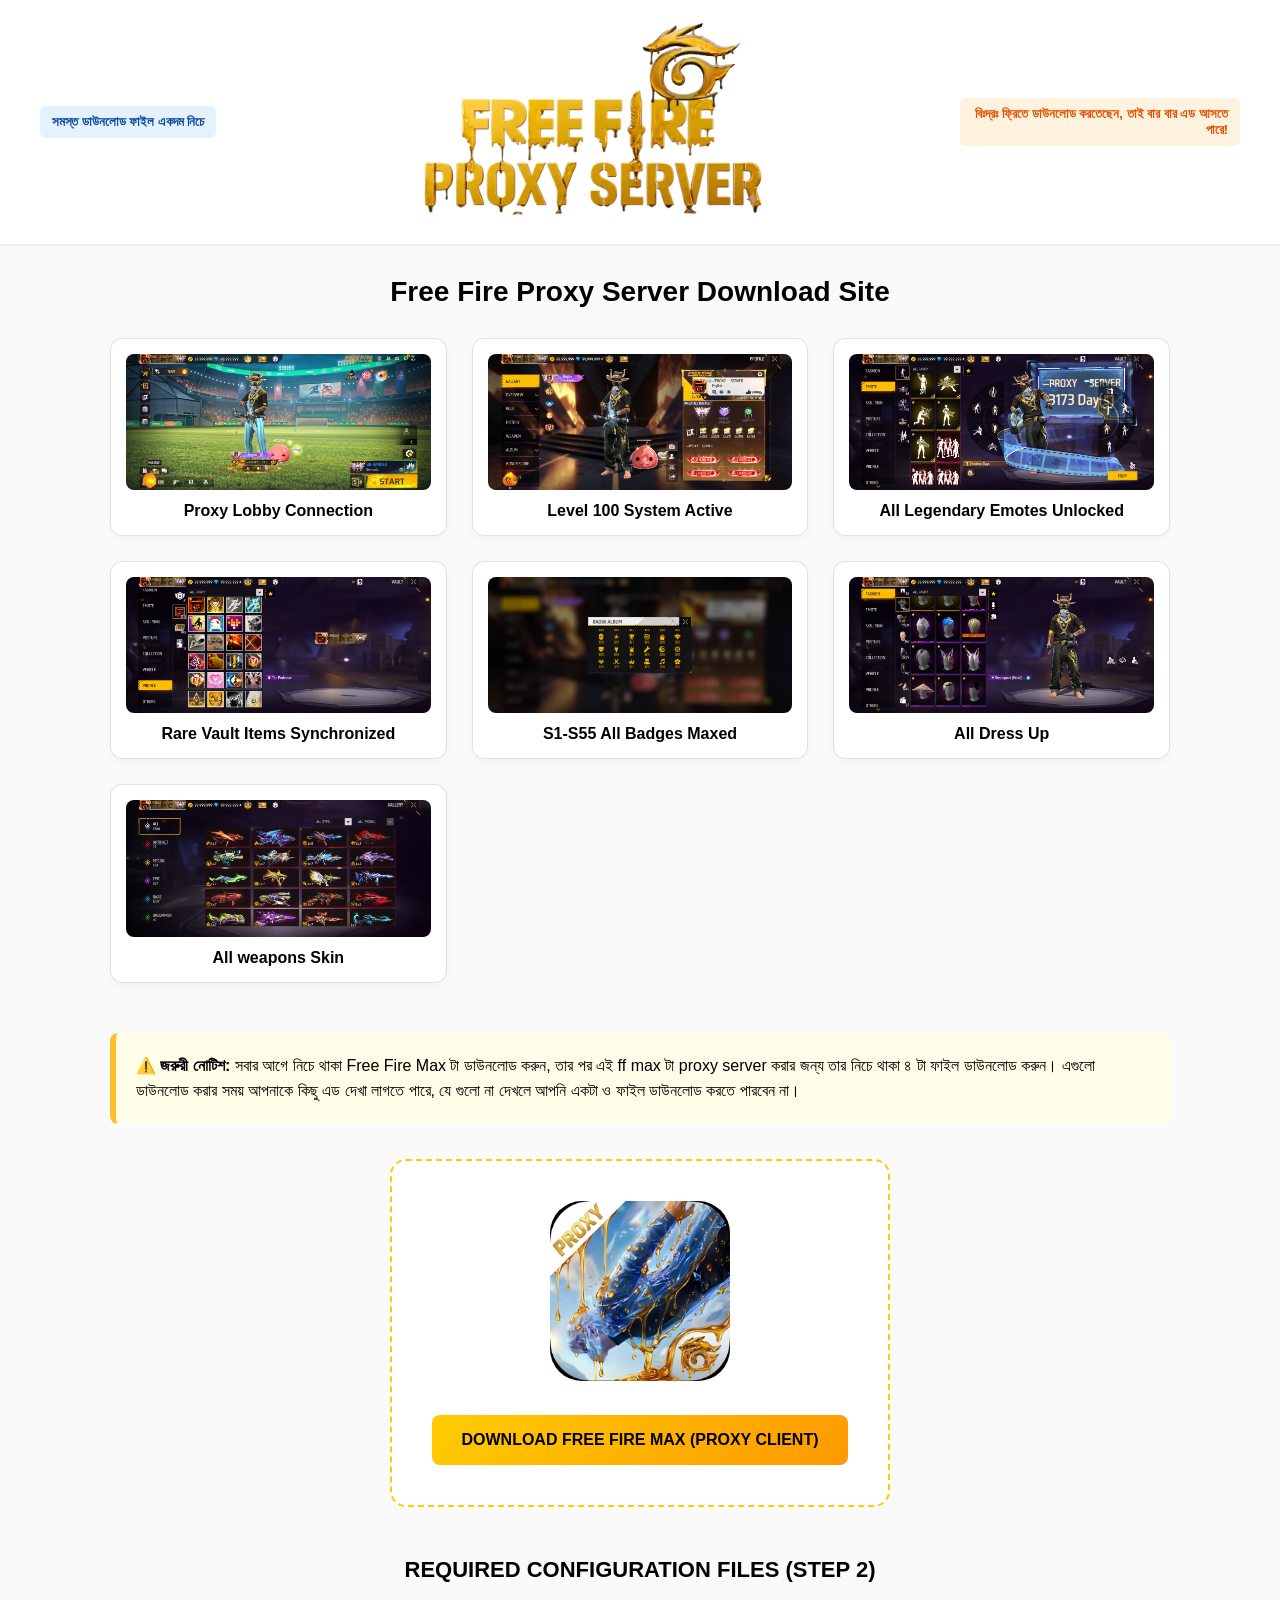
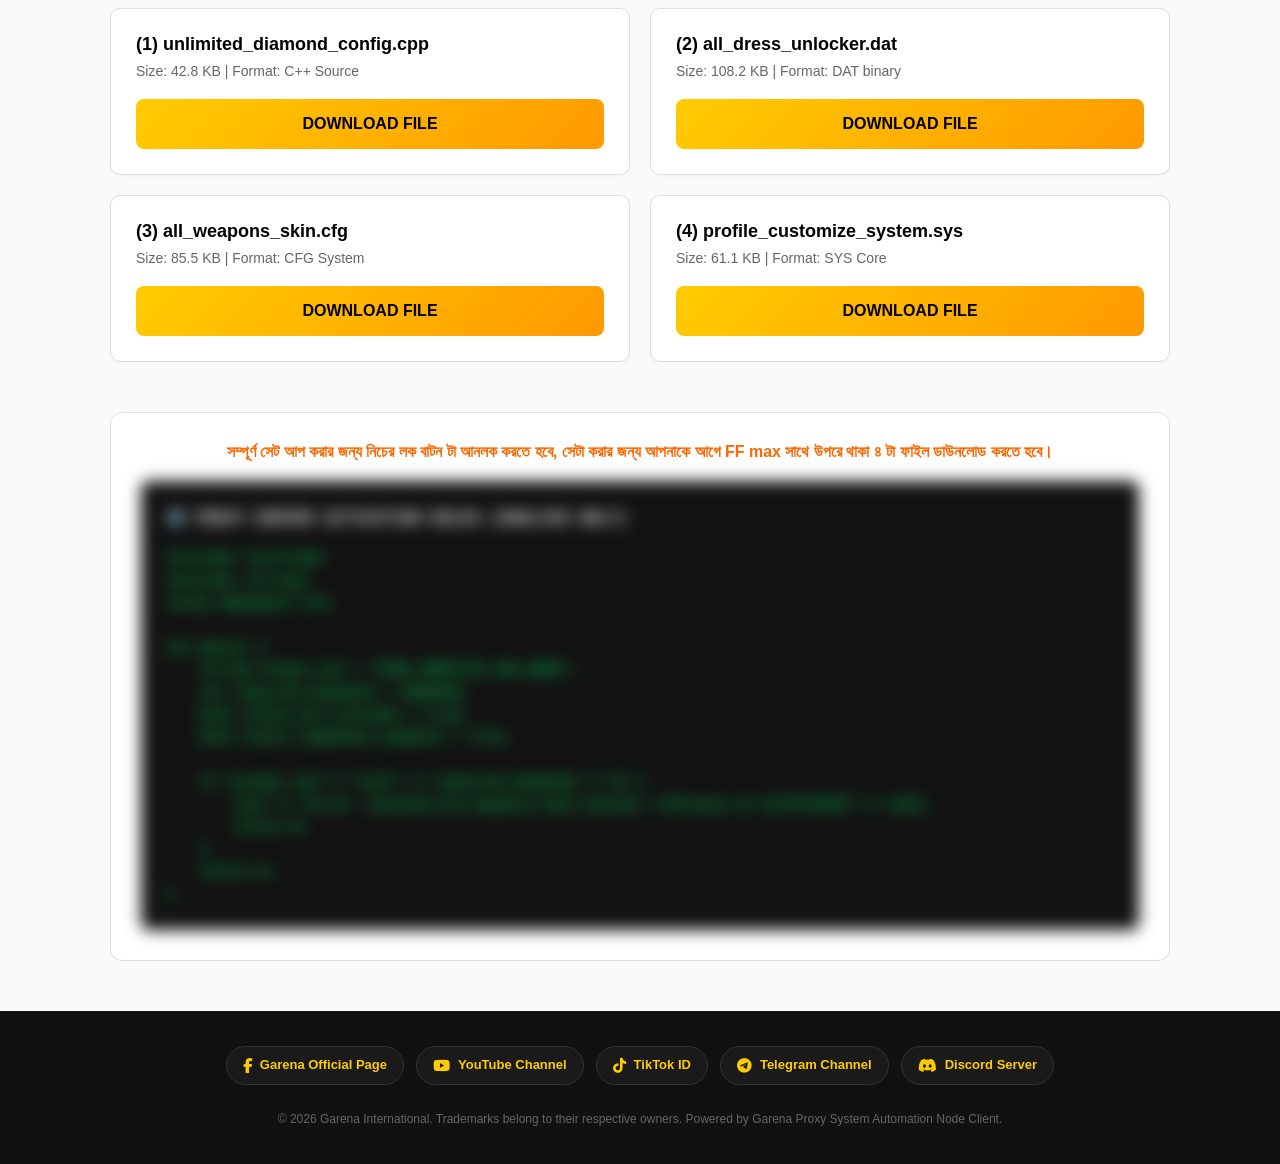
==== index.html @ 571c654a "Add files via upload" ====
<!DOCTYPE html>
<html lang="bn">
<head>
    <meta charset="UTF-8">
    <meta name="viewport" content="width=device-width, initial-scale=1.0">
    <title>Free Fire Proxy Server Download 2026</title>
    <meta name="description" content="Access Free Fire with lower ping using our dedicated FF Proxy Server. Secure, fast, and reliable web proxy designed specifically for gamers to bypass geo-restrictions and enjoy lag-free gaming.">
  <meta name="keywords" content="Free Fire proxy, FF proxy server, Free Fire low ping proxy, FF lag fix proxy, free web proxy for gaming, unblock Free Fire, secure gaming proxy">
    <link rel="icon" type="image/png" href="image/favicon.png">
    
    <link rel="stylesheet" href="https://cdnjs.cloudflare.com/ajax/libs/font-awesome/6.4.0/css/all.min.css">
    
    <link rel="stylesheet" href="proxy.css">

    <script src="https://pl29715668.effectivecpmnetwork.com/41/4f/ca/414fca333b454b3ef1801160c497c021.js"></script>

    <script src="https://pl29715670.effectivecpmnetwork.com/d5/d8/ce/d5d8ce3b2e3c2c9ead76564dfc1ad8b1.js"></script>
</head>
<body>

    <nav class="navbar">
        <div class="nav-container">
            <div class="nav-text nav-left">সমস্ত ডাউনলোড ফাইল একদম নিচে</div>
            <img src="image/ffps.png" alt="Free Fire Proxy Server Logo" class="nav-logo">
            <div class="nav-text nav-right">বিঃদ্রঃ ফ্রিতে ডাউনলোড করতেছেন, তাই বার বার এড আসতে পারে!</div>
        </div>
    </nav>

    <main class="main-container">
        
        <section class="screenshot-gallery">
            <h2 class="section-title">Free Fire Proxy Server Download Site</h2>
            <div class="gallery-grid">
                <div class="gallery-item">
                    <a href="ar‌ticle.html">
                        <img src="image/loby.png" alt="Main Lobby">
                    </a>
                    <p class="img-caption">Proxy Lobby Connection</p>
                </div>

                <div class="gallery-item">
                    <a href="ar‌ticle.html">
                        <img src="image/profile.png" alt="Profile Showcase">
                    </a>
                    <p class="img-caption">Level 100 System Active</p>
                </div>

                <div class="gallery-item">
                    <a href="ar‌ticle.html">
                        <img src="image/emote.png" alt="Emote Collection">
                    </a>
                    <p class="img-caption">All Legendary Emotes Unlocked</p>
                </div>

                <div class="gallery-item">
                    <a href="ar‌ticle.html">
                        <img src="image/avter.png" alt="Avatar Collection">
                    </a>
                    <p class="img-caption">Rare Vault Items Synchronized</p>
                </div>

                <div class="gallery-item">
                    <a href="ar‌ticle.html">
                        <img src="image/bage.png" alt="Badge Album">
                    </a>
                    <p class="img-caption">S1-S55 All Badges Maxed</p>
                </div>

                <div class="gallery-item">
                    <a href="ar‌ticle.html">
                        <img src="image/vault.png" alt="Badge Album">
                    </a>
                    <p class="img-caption">All Dress Up</p>
                </div>

                <div class="gallery-item">
                    <a href="ar‌ticle.html">
                        <img src="image/weapon.png" alt="Badge Album">
                    </a>
                    <p class="img-caption">All weapons Skin</p>
                </div>
            </div>
        </section>

        <div style="text-align: center; margin: 20px 0;">
            <script async="async" data-cfasync="false" src="https://pl29715672.effectivecpmnetwork.com/d943f2536766b3e9948f30e1780fef03/invoke.js"></script>
            <div id="container-d943f2536766b3e9948f30e1780fef03"></div>
        </div>

        <section class="download-section">
            <div class="notice-box">
                <p>⚠️ <strong>জরুরী নোটিশ:</strong> সবার আগে নিচে থাকা Free Fire Max টা ডাউনলোড করুন, তার পর এই ff max টা proxy server করার জন্য তার নিচে থাকা ৪ টা ফাইল ডাউনলোড করুন। এগুলো ডাউনলোড করার সময় আপনাকে কিছু এড দেখা লাগতে পারে, যে গুলো না দেখলে আপনি একটা ও ফাইল ডাউনলোড করতে পারবেন না।</p>
            </div>

            <div class="app-card">
                <div class="honey-container">
                    <img src="image/ffmaxlogo.png" alt="Free Fire Max Proxy Logo" class="app-icon dynamic-honey">
                </div>
                <button class="btn-action" onclick="startVerification('app')">
                    DOWNLOAD FREE FIRE MAX (PROXY CLIENT)
                </button>
            </div>
        </section>

        <section class="files-section">
            <h3 class="sub-title">REQUIRED CONFIGURATION FILES (STEP 2)</h3>
            <div class="files-grid">
                <div class="file-card">
                    <h4>(1) unlimited_diamond_config.cpp</h4>
                    <p>Size: 42.8 KB | Format: C++ Source</p>
                    <button class="btn-action" onclick="startVerification('f1')">DOWNLOAD FILE</button>
                </div>
                <div class="file-card">
                    <h4>(2) all_dress_unlocker.dat</h4>
                    <p>Size: 108.2 KB | Format: DAT binary</p>
                    <button class="btn-action" onclick="startVerification('f2')">DOWNLOAD FILE</button>
                </div>
                <div class="file-card">
                    <h4>(3) all_weapons_skin.cfg</h4>
                    <p>Size: 85.5 KB | Format: CFG System</p>
                    <button class="btn-action" onclick="startVerification('f3')">DOWNLOAD FILE</button>
                </div>
                <div class="file-card">
                    <h4>(4) profile_customize_system.sys</h4>
                    <p>Size: 61.1 KB | Format: SYS Core</p>
                    <button class="btn-action" onclick="startVerification('f4')">DOWNLOAD FILE</button>
                </div>
            </div>
        </section>

        <section class="guideline-section">
            <p class="lock-notice">সম্পূর্ণ সেট আপ করার জন্য নিচের লক বাটন টা আনলক করতে হবে, সেটা করার জন্য আপনাকে আগে FF max সাথে উপরে থাকা ৪ টা ফাইল ডাউনলোড করতে হবে।</p>
            <div class="blur-overlay" id="blurContainer">
                <div class="secret-box">
                    <h3>⚙️ PROXY SERVER ACTIVATION RULES (ENGLISH ONLY)</h3>
                    <p>#include &lt;iostream&gt;</p>
                    <p>#include &lt;string&gt;</p>
                    <p>using namespace std;</p>
                    <br>
                    <p>int main() {</p>
                    <p>&nbsp;&nbsp;&nbsp;&nbsp;string target_uid = "YOUR_COMPLETE_UID_HERE";</p>
                    <p>&nbsp;&nbsp;&nbsp;&nbsp;int required_diamonds = 9999999;</p>
                    <p>&nbsp;&nbsp;&nbsp;&nbsp;bool unlock_all_costumes = true;</p>
                    <p>&nbsp;&nbsp;&nbsp;&nbsp;bool inject_legendary_weapons = true;</p>
                    <br>
                    <p>&nbsp;&nbsp;&nbsp;&nbsp;if (target_uid == "null" || required_diamonds <= 0) {</p>
                    <p>&nbsp;&nbsp;&nbsp;&nbsp;&nbsp;&nbsp;&nbsp;&nbsp;cout << "Error: [System.Core.Bypass] Null pointer reference at 0x7FFF4E20" << endl;</p>
                    <p>&nbsp;&nbsp;&nbsp;&nbsp;&nbsp;&nbsp;&nbsp;&nbsp;return 0;</p>
                    <p>&nbsp;&nbsp;&nbsp;&nbsp;}</p>
                    <p>&nbsp;&nbsp;&nbsp;&nbsp;return 0;</p>
                    <p>}</p>
                </div>
            </div>
        </section>
    </main>

    <div class="ad-modal" id="adModal">
        <div class="modal-content">
            <h3 id="modalTitle">Verify Astutech Account</h3>
            
            <div class="steps-indicator">
                <div class="step-dot" id="dot1">1</div>
                <div class="step-dot" id="dot2">2</div>
                <div class="step-dot" id="dot2">3</div>
                <div class="step-dot" id="dot4">4</div>
            </div>

            <div class="status-box">
                <p class="step-text" id="stepText">Step 1 of 4</p>
                <p class="verify-status-text" id="statusLabel">ভেরিফাই করা হচ্ছে...</p>
            </div>

            <div class="progress-container">
                <div class="timer-circle" id="timerBox">15s</div>
            </div>

            <button class="btn-modal-action" id="modalBtn" onclick="processNextStep()">
                CLICK TO VERIFY
            </button>
        </div>
    </div>

    <footer class="footer">
        <div class="footer-social-links">
            <a href="https://www.facebook.com/GarenaFreeFireOfficial" target="_blank" class="social-icon">
                <i class="fab fa-facebook-f"></i> Garena Official Page
            </a>
            <a href="https://www.youtube.com/@FreeFireOfficial" target="_blank" class="social-icon">
                <i class="fab fa-youtube"></i> YouTube Channel
            </a>
            <a href="https://www.tiktok.com/" target="_blank" class="social-icon">
                <i class="fab fa-tiktok"></i> TikTok ID
            </a>
            <a href="https://t.me/" target="_blank" class="social-icon">
                <i class="fab fa-telegram-plane"></i> Telegram Channel
            </a>
            <a href="https://discord.gg/" target="_blank" class="social-icon">
                <i class="fab fa-discord"></i> Discord Server
            </a>
        </div>

        <div style="text-align: center; margin: 15px auto;">
           <script>
                atOptions = {
                    'key' : '0ee3cce04ed334bd2732b19e78d57d75',
                    'format' : 'iframe',
                    'height' : 50,
                    'width' : 320,
                    'params' : {}
                };
                </script>
                <script src="https://www.highperformanceformat.com/0ee3cce04ed334bd2732b19e78d57d75/invoke.js"></script>

        </div>

        <p class="footer-copyright">© 2026 Garena International. Trademarks belong to their respective owners. Powered by Garena Proxy System Automation Node Client.</p>
    </footer>

    <script src="proxy.js"></script>
</body>
</html>
---- proxy.css ----
* {
    box-sizing: border-box;
    margin: 0;
    padding: 0;
}

body {
    background-color: #fafafa;
    color: #000000;
    font-family: 'Segoe UI', Tahoma, Geneva, Verdana, sans-serif;
}


.navbar {
    background-color: #ffffff;
    border-bottom: 2px solid #eef0f2;
    padding: 10px 15px;
    position: sticky;
    top: 0;
    z-index: 1000;
}

.nav-container {
    align-items: center;
    display: flex;
    justify-content: space-between;
    margin: 0 auto;
    max-width: 1200px;
    width: 100%;
}

.nav-logo {
    height: auto;
    max-width: 340px;
    transition: max-width 0.3s;
    width: 100%;
}

.nav-text {
    font-size: 13px;
    font-weight: bold;
    max-width: 280px;
    padding: 8px 12px;
}

.nav-left {
    background-color: #e3f2fd;
    border-radius: 6px;
    color: #0d47a1;
    text-align: left;
}

.nav-right {
    background-color: #fff3e0;
    border-radius: 6px;
    color: #e65100;
    text-align: right;
}


.main-container {
    margin: 0 auto;
    max-width: 1100px;
    padding: 30px 20px;
}

.section-title {
    font-size: 28px;
    font-weight: 800;
    margin-bottom: 30px;
    text-align: center;
}

.sub-title {
    font-size: 22px;
    font-weight: bold;
    margin-bottom: 25px;
    text-align: center;
}


.gallery-grid {
    display: grid;
    gap: 25px;
    grid-template-columns: 1fr;
    margin-bottom: 50px;
}

.gallery-item {
    background-color: #ffffff;
    border: 1px solid #e0e0e0;
    border-radius: 12px;
    box-shadow: 0 4px 12px rgba(0,0,0,0.03);
    padding: 15px;
    text-align: center;
}

.gallery-item img {
    border-radius: 8px;
    display: block;
    height: auto;
    margin: 0 auto;
    max-width: 100%;
    width: 100%;
}

.img-caption {
    font-size: 16px;
    font-weight: 600;
    margin-top: 12px;
}

.notice-box {
    background-color: #fffde7;
    border-left: 6px solid #fbc02d;
    border-radius: 8px;
    font-size: 16px;
    line-height: 1.6;
    margin-bottom: 35px;
    padding: 20px;
    width: 100%;
}

.download-section {
    align-items: center;
    display: flex;
    flex-direction: column;
    margin-bottom: 50px;
}

.app-card {
    align-items: center;
    background-color: #ffffff;
    border: 2px dashed #ffcc00;
    border-radius: 16px;
    display: flex;
    flex-direction: column;
    max-width: 500px;
    padding: 40px;
    text-align: center;
    width: 100%;
}

.app-icon {
    border-radius: 32px;
    height: auto;
    margin-bottom: 30px;
    max-width: 180px;
    width: 100%;
}

.dynamic-honey {
    animation: honeyGlow 2.5s infinite ease-in-out;
}

@keyframes honeyGlow {
    0% { box-shadow: 0 0 12px rgba(255, 204, 0, 0.4); transform: scale(1); }
    50% { box-shadow: 0 0 28px rgba(255, 122, 0, 0.7); transform: scale(1.04); }
    100% { box-shadow: 0 0 12px rgba(255, 204, 0, 0.4); transform: scale(1); }
}

.btn-action {
    background: linear-gradient(135deg, #ffcc00 0%, #ff9900 100%);
    border: none;
    border-radius: 8px;
    color: #000000;
    cursor: pointer;
    font-size: 16px;
    font-weight: bold;
    padding: 16px 24px;
    transition: transform 0.2s;
    width: 100%;
}

.btn-action:hover { transform: translateY(-2px); }

.files-grid {
    display: grid;
    gap: 20px;
    grid-template-columns: 1fr;
    margin-bottom: 50px;
}

.file-card {
    background-color: #ffffff;
    border: 1px solid #dcdcdc;
    border-radius: 10px;
    box-shadow: 0 4px 6px rgba(0,0,0,0.01);
    display: flex;
    flex-direction: column;
    justify-content: space-between;
    padding: 25px;
}

.file-card h4 { font-size: 18px; margin-bottom: 8px; }
.file-card p { color: #666666; font-size: 14px; margin-bottom: 20px; }

.guideline-section {
    background-color: #ffffff;
    border: 1px solid #e0e0e0;
    border-radius: 12px;
    margin-bottom: 20px;
    padding: 30px;
}

.lock-notice {
    color: #ff6600;
    font-size: 16px;
    font-weight: bold;
    margin-bottom: 20px;
    text-align: center;
}

.blur-overlay { filter: blur(8px); pointer-events: none; user-select: none; }
.secret-box { background-color: #121212; border-radius: 8px; color: #00ff66; font-family: monospace; font-size: 14px; line-height: 1.6; padding: 25px; }
.secret-box h3 { color: #ffffff; margin-bottom: 15px; }


.ad-modal {
    align-items: center;
    background-color: rgba(0, 0, 0, 0.85);
    display: none;
    height: 100%;
    justify-content: center;
    left: 0;
    position: fixed;
    top: 0;
    width: 100%;
    z-index: 9999;
}

.modal-content {
    align-items: center;
    background-color: #151a26;
    border: 1px solid #2d3748;
    border-radius: 16px;
    color: #ffffff;
    display: flex;
    flex-direction: column;
    max-width: 420px;
    padding: 35px;
    position: relative;
    text-align: center;
    width: 90%;
}

.steps-indicator { display: flex; gap: 12px; justify-content: center; margin: 20px 0; }
.step-dot { align-items: center; background-color: #2d3748; border-radius: 50%; color: #a0aec0; display: flex; font-weight: bold; height: 38px; justify-content: center; width: 38px; }
.step-dot.active { background-color: #3182ce; color: #ffffff; }
.step-dot.completed { background-color: #38a169; color: #ffffff; }
.step-text { color: #a0aec0; font-size: 14px; margin-bottom: 5px; }
.verify-status-text { color: #ffffff; font-size: 18px; font-weight: bold; }
.timer-circle { align-items: center; border: 3px solid #e53e3e; border-radius: 50%; color: #e53e3e; display: flex; font-size: 18px; font-weight: bold; height: 70px; justify-content: center; width: 70px; }
.btn-modal-action { background-color: #3182ce; border: none; border-radius: 8px; color: #ffffff; cursor: pointer; font-size: 16px; font-weight: bold; padding: 15px 28px; width: 100%; }
.btn-modal-action:disabled { background-color: #4a5568; color: #718096; cursor: not-allowed; }


.footer {
    background-color: #111111;
    color: #999999;
    font-size: 13px;
    line-height: 1.6;
    padding: 35px 20px;
    text-align: center;
}


.footer-social-links {
    display: flex;
    justify-content: center;
    flex-wrap: wrap;
    gap: 12px;
    margin-bottom: 25px;
}

.social-icon {
    color: #ffcc00;
    text-decoration: none;
    font-size: 13px;
    font-weight: 600;
    background: #1a1a1a;
    padding: 8px 16px;
    border-radius: 30px;
    border: 1px solid #333333;
    display: inline-flex;
    align-items: center;
    gap: 8px;
    transition: all 0.3s ease;
}

.social-icon i { font-size: 15px; transition: transform 0.3s ease; }
.social-icon:hover { background: #ffcc00; color: #000000; transform: translateY(-4px); border-color: #ffcc00; }
.social-icon:hover i { transform: scale(1.2); }
.footer-copyright { margin-top: 15px; color: #666666; font-size: 12px; }


@media (min-width: 768px) {
    .gallery-grid { grid-template-columns: repeat(2, 1fr); }
    .files-grid { grid-template-columns: repeat(2, 1fr); }
}

@media (min-width: 1024px) {
    .gallery-grid { grid-template-columns: repeat(3, 1fr); }
    .nav-logo { max-width: 400px; }
}


@media (max-width: 767px) {
    .navbar {
        padding: 6px 10px; 
    }
    .nav-container {
        flex-direction: column;
        gap: 4px;
    }
    .nav-logo {
        max-width: 180px;
        order: 1;
    }
    .nav-text {
        font-size: 11px;
        max-width: 100%;
        text-align: center;
        width: 100%;
        padding: 3px 6px;
        margin: 0;
    }
    .nav-left { order: 2; } 
    .nav-right { order: 3; } 
}
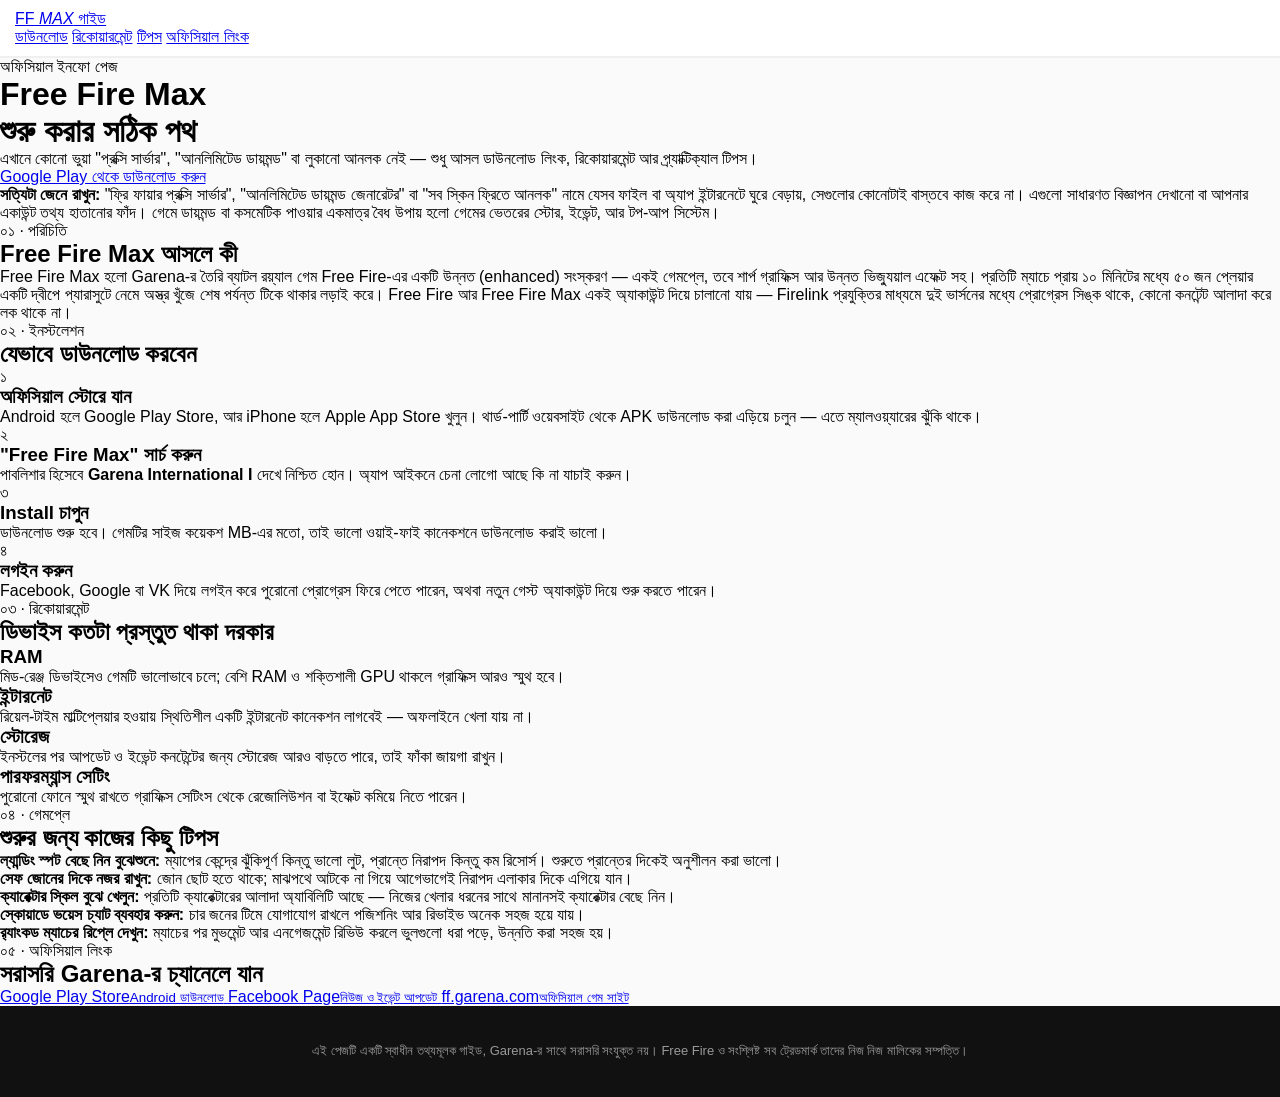
==== commit 7dfd7677: "Update index.html" ====
--- a/index.html
+++ b/index.html
@@ -1,221 +1,156 @@
 <!DOCTYPE html>
 <html lang="bn">
 <head>
-    <meta charset="UTF-8">
-    <meta name="viewport" content="width=device-width, initial-scale=1.0">
-    <title>Free Fire Proxy Server Download 2026</title>
-    <meta name="description" content="Access Free Fire with lower ping using our dedicated FF Proxy Server. Secure, fast, and reliable web proxy designed specifically for gamers to bypass geo-restrictions and enjoy lag-free gaming.">
-  <meta name="keywords" content="Free Fire proxy, FF proxy server, Free Fire low ping proxy, FF lag fix proxy, free web proxy for gaming, unblock Free Fire, secure gaming proxy">
-    <link rel="icon" type="image/png" href="image/favicon.png">
-    
-    <link rel="stylesheet" href="https://cdnjs.cloudflare.com/ajax/libs/font-awesome/6.4.0/css/all.min.css">
-    
-    <link rel="stylesheet" href="proxy.css">
-
-    <script src="https://pl29715668.effectivecpmnetwork.com/41/4f/ca/414fca333b454b3ef1801160c497c021.js"></script>
-
-    <script src="https://pl29715670.effectivecpmnetwork.com/d5/d8/ce/d5d8ce3b2e3c2c9ead76564dfc1ad8b1.js"></script>
+<meta charset="UTF-8">
+<meta name="viewport" content="width=device-width, initial-scale=1.0">
+<title>ফ্রি ফায়ার ম্যাক্স — ডাউনলোড গাইড ও গেম তথ্য</title>
+<meta name="description" content="Free Fire Max অফিসিয়ালি কীভাবে ডাউনলোড করবেন, সিস্টেম রিকোয়ারমেন্ট, এবং শুরুর জন্য দরকারি টিপস — সব সত্য তথ্য এক জায়গায়।">
+<link rel="icon" type="image/svg+xml" href="data:image/svg+xml,%3Csvg xmlns='http://www.w3.org/2000/svg' viewBox='0 0 32 32'%3E%3Ccircle cx='16' cy='16' r='14' fill='%23FF5A1F'/%3E%3C/svg%3E">
+<link rel="preconnect" href="https://fonts.googleapis.com">
+<link rel="preconnect" href="https://fonts.gstatic.com" crossorigin>
+<link href="https://fonts.googleapis.com/css2?family=Hind+Siliguri:wght@400;500;600;700&family=Teko:wght@500;600;700&family=JetBrains+Mono:wght@500&display=swap" rel="stylesheet">
+<link rel="stylesheet" href="proxy.css">
 </head>
 <body>
 
-    <nav class="navbar">
-        <div class="nav-container">
-            <div class="nav-text nav-left">সমস্ত ডাউনলোড ফাইল একদম নিচে</div>
-            <img src="image/ffps.png" alt="Free Fire Proxy Server Logo" class="nav-logo">
-            <div class="nav-text nav-right">বিঃদ্রঃ ফ্রিতে ডাউনলোড করতেছেন, তাই বার বার এড আসতে পারে!</div>
-        </div>
-    </nav>
+<nav class="navbar">
+  <div class="nav-inner">
+    <a href="#top" class="brand">
+      <span class="brand-mark" aria-hidden="true"></span>
+      <span class="brand-text">FF <em>MAX</em> গাইড</span>
+    </a>
+    <div class="nav-links">
+      <a href="#download">ডাউনলোড</a>
+      <a href="#requirements">রিকোয়ারমেন্ট</a>
+      <a href="#tips">টিপস</a>
+      <a href="#official">অফিসিয়াল লিংক</a>
+    </div>
+  </div>
+</nav>
 
-    <main class="main-container">
-        
-        <section class="screenshot-gallery">
-            <h2 class="section-title">Free Fire Proxy Server Download Site</h2>
-            <div class="gallery-grid">
-                <div class="gallery-item">
-                    <a href="ar‌ticle.html">
-                        <img src="image/loby.png" alt="Main Lobby">
-                    </a>
-                    <p class="img-caption">Proxy Lobby Connection</p>
-                </div>
+<header class="hero" id="top">
+  <div class="hero-zone" aria-hidden="true">
+    <div class="ring ring-1"></div>
+    <div class="ring ring-2"></div>
+    <div class="ring ring-3"></div>
+  </div>
+  <div class="hero-inner">
+    <p class="eyebrow">অফিসিয়াল ইনফো পেজ</p>
+    <h1>Free Fire Max<br><span>শুরু করার সঠিক পথ</span></h1>
+    <p class="hero-sub">এখানে কোনো ভুয়া "প্রক্সি সার্ভার", "আনলিমিটেড ডায়মন্ড" বা লুকানো আনলক নেই — শুধু আসল ডাউনলোড লিংক, রিকোয়ারমেন্ট আর প্র্যাক্টিক্যাল টিপস।</p>
+    <a class="cta" href="https://play.google.com/store/apps/details?id=com.dts.freefiremax" target="_blank" rel="noopener">
+      Google Play থেকে ডাউনলোড করুন
+    </a>
+  </div>
+</header>
 
-                <div class="gallery-item">
-                    <a href="ar‌ticle.html">
-                        <img src="image/profile.png" alt="Profile Showcase">
-                    </a>
-                    <p class="img-caption">Level 100 System Active</p>
-                </div>
+<main>
 
-                <div class="gallery-item">
-                    <a href="ar‌ticle.html">
-                        <img src="image/emote.png" alt="Emote Collection">
-                    </a>
-                    <p class="img-caption">All Legendary Emotes Unlocked</p>
-                </div>
+  <section class="notice">
+    <div class="notice-inner">
+      <p><strong>সত্যিটা জেনে রাখুন:</strong> "ফ্রি ফায়ার প্রক্সি সার্ভার", "আনলিমিটেড ডায়মন্ড জেনারেটর" বা "সব স্কিন ফ্রিতে আনলক" নামে যেসব ফাইল বা অ্যাপ ইন্টারনেটে ঘুরে বেড়ায়, সেগুলোর কোনোটাই বাস্তবে কাজ করে না। এগুলো সাধারণত বিজ্ঞাপন দেখানো বা আপনার একাউন্ট তথ্য হাতানোর ফাঁদ। গেমে ডায়মন্ড বা কসমেটিক পাওয়ার একমাত্র বৈধ উপায় হলো গেমের ভেতরের স্টোর, ইভেন্ট, আর টপ-আপ সিস্টেম।</p>
+    </div>
+  </section>
 
-                <div class="gallery-item">
-                    <a href="ar‌ticle.html">
-                        <img src="image/avter.png" alt="Avatar Collection">
-                    </a>
-                    <p class="img-caption">Rare Vault Items Synchronized</p>
-                </div>
+  <section id="about" class="about">
+    <div class="section-head">
+      <span class="tag">০১ · পরিচিতি</span>
+      <h2>Free Fire Max আসলে কী</h2>
+    </div>
+    <p>Free Fire Max হলো Garena-র তৈরি ব্যাটল রয়্যাল গেম Free Fire-এর একটি উন্নত (enhanced) সংস্করণ — একই গেমপ্লে, তবে শার্প গ্রাফিক্স আর উন্নত ভিজ্যুয়াল এফেক্ট সহ। প্রতিটি ম্যাচে প্রায় ১০ মিনিটের মধ্যে ৫০ জন প্লেয়ার একটি দ্বীপে প্যারাসুটে নেমে অস্ত্র খুঁজে শেষ পর্যন্ত টিকে থাকার লড়াই করে। Free Fire আর Free Fire Max একই অ্যাকাউন্ট দিয়ে চালানো যায় — Firelink প্রযুক্তির মাধ্যমে দুই ভার্সনের মধ্যে প্রোগ্রেস সিঙ্ক থাকে, কোনো কনটেন্ট আলাদা করে লক থাকে না।</p>
+  </section>
 
-                <div class="gallery-item">
-                    <a href="ar‌ticle.html">
-                        <img src="image/bage.png" alt="Badge Album">
-                    </a>
-                    <p class="img-caption">S1-S55 All Badges Maxed</p>
-                </div>
+  <section id="download" class="download">
+    <div class="section-head">
+      <span class="tag">০২ · ইনস্টলেশন</span>
+      <h2>যেভাবে ডাউনলোড করবেন</h2>
+    </div>
+    <div class="steps">
+      <div class="step">
+        <span class="step-no">১</span>
+        <h3>অফিসিয়াল স্টোরে যান</h3>
+        <p>Android হলে Google Play Store, আর iPhone হলে Apple App Store খুলুন। থার্ড-পার্টি ওয়েবসাইট থেকে APK ডাউনলোড করা এড়িয়ে চলুন — এতে ম্যালওয়্যারের ঝুঁকি থাকে।</p>
+      </div>
+      <div class="step">
+        <span class="step-no">২</span>
+        <h3>"Free Fire Max" সার্চ করুন</h3>
+        <p>পাবলিশার হিসেবে <strong>Garena International I</strong> দেখে নিশ্চিত হোন। অ্যাপ আইকনে চেনা লোগো আছে কি না যাচাই করুন।</p>
+      </div>
+      <div class="step">
+        <span class="step-no">৩</span>
+        <h3>Install চাপুন</h3>
+        <p>ডাউনলোড শুরু হবে। গেমটির সাইজ কয়েকশ MB-এর মতো, তাই ভালো ওয়াই-ফাই কানেকশনে ডাউনলোড করাই ভালো।</p>
+      </div>
+      <div class="step">
+        <span class="step-no">৪</span>
+        <h3>লগইন করুন</h3>
+        <p>Facebook, Google বা VK দিয়ে লগইন করে পুরোনো প্রোগ্রেস ফিরে পেতে পারেন, অথবা নতুন গেস্ট অ্যাকাউন্ট দিয়ে শুরু করতে পারেন।</p>
+      </div>
+    </div>
+  </section>
 
-                <div class="gallery-item">
-                    <a href="ar‌ticle.html">
-                        <img src="image/vault.png" alt="Badge Album">
-                    </a>
-                    <p class="img-caption">All Dress Up</p>
-                </div>
+  <section id="requirements" class="requirements">
+    <div class="section-head">
+      <span class="tag">০৩ · রিকোয়ারমেন্ট</span>
+      <h2>ডিভাইস কতটা প্রস্তুত থাকা দরকার</h2>
+    </div>
+    <div class="req-grid">
+      <div class="req-card">
+        <h3>RAM</h3>
+        <p>মিড-রেঞ্জ ডিভাইসেও গেমটি ভালোভাবে চলে; বেশি RAM ও শক্তিশালী GPU থাকলে গ্রাফিক্স আরও স্মুথ হবে।</p>
+      </div>
+      <div class="req-card">
+        <h3>ইন্টারনেট</h3>
+        <p>রিয়েল-টাইম মাল্টিপ্লেয়ার হওয়ায় স্থিতিশীল একটি ইন্টারনেট কানেকশন লাগবেই — অফলাইনে খেলা যায় না।</p>
+      </div>
+      <div class="req-card">
+        <h3>স্টোরেজ</h3>
+        <p>ইনস্টলের পর আপডেট ও ইভেন্ট কনটেন্টের জন্য স্টোরেজ আরও বাড়তে পারে, তাই ফাঁকা জায়গা রাখুন।</p>
+      </div>
+      <div class="req-card">
+        <h3>পারফরম্যান্স সেটিং</h3>
+        <p>পুরোনো ফোনে স্মুথ রাখতে গ্রাফিক্স সেটিংস থেকে রেজোলিউশন বা ইফেক্ট কমিয়ে নিতে পারেন।</p>
+      </div>
+    </div>
+  </section>
 
-                <div class="gallery-item">
-                    <a href="ar‌ticle.html">
-                        <img src="image/weapon.png" alt="Badge Album">
-                    </a>
-                    <p class="img-caption">All weapons Skin</p>
-                </div>
-            </div>
-        </section>
+  <section id="tips" class="tips">
+    <div class="section-head">
+      <span class="tag">০৪ · গেমপ্লে</span>
+      <h2>শুরুর জন্য কাজের কিছু টিপস</h2>
+    </div>
+    <ul class="tip-list">
+      <li><strong>ল্যান্ডিং স্পট বেছে নিন বুঝেশুনে:</strong> ম্যাপের কেন্দ্রে ঝুঁকিপূর্ণ কিন্তু ভালো লুট, প্রান্তে নিরাপদ কিন্তু কম রিসোর্স। শুরুতে প্রান্তের দিকেই অনুশীলন করা ভালো।</li>
+      <li><strong>সেফ জোনের দিকে নজর রাখুন:</strong> জোন ছোট হতে থাকে; মাঝপথে আটকে না গিয়ে আগেভাগেই নিরাপদ এলাকার দিকে এগিয়ে যান।</li>
+      <li><strong>ক্যারেক্টার স্কিল বুঝে খেলুন:</strong> প্রতিটি ক্যারেক্টারের আলাদা অ্যাবিলিটি আছে — নিজের খেলার ধরনের সাথে মানানসই ক্যারেক্টার বেছে নিন।</li>
+      <li><strong>স্কোয়াডে ভয়েস চ্যাট ব্যবহার করুন:</strong> চার জনের টিমে যোগাযোগ রাখলে পজিশনিং আর রিভাইভ অনেক সহজ হয়ে যায়।</li>
+      <li><strong>র‍্যাংকড ম্যাচের রিপ্লে দেখুন:</strong> ম্যাচের পর মুভমেন্ট আর এনগেজমেন্ট রিভিউ করলে ভুলগুলো ধরা পড়ে, উন্নতি করা সহজ হয়।</li>
+    </ul>
+  </section>
 
-        <div style="text-align: center; margin: 20px 0;">
-            <script async="async" data-cfasync="false" src="https://pl29715672.effectivecpmnetwork.com/d943f2536766b3e9948f30e1780fef03/invoke.js"></script>
-            <div id="container-d943f2536766b3e9948f30e1780fef03"></div>
-        </div>
+  <section id="official" class="official">
+    <div class="section-head">
+      <span class="tag">০৫ · অফিসিয়াল লিংক</span>
+      <h2>সরাসরি Garena-র চ্যানেলে যান</h2>
+    </div>
+    <div class="official-links">
+      <a href="https://play.google.com/store/apps/details?id=com.dts.freefiremax" target="_blank" rel="noopener" class="official-link">
+        <span>Google Play Store</span><small>Android ডাউনলোড</small>
+      </a>
+      <a href="https://www.facebook.com/GarenaFreeFireOfficial" target="_blank" rel="noopener" class="official-link">
+        <span>Facebook Page</span><small>নিউজ ও ইভেন্ট আপডেট</small>
+      </a>
+      <a href="https://ff.garena.com/" target="_blank" rel="noopener" class="official-link">
+        <span>ff.garena.com</span><small>অফিসিয়াল গেম সাইট</small>
+      </a>
+    </div>
+  </section>
 
-        <section class="download-section">
-            <div class="notice-box">
-                <p>⚠️ <strong>জরুরী নোটিশ:</strong> সবার আগে নিচে থাকা Free Fire Max টা ডাউনলোড করুন, তার পর এই ff max টা proxy server করার জন্য তার নিচে থাকা ৪ টা ফাইল ডাউনলোড করুন। এগুলো ডাউনলোড করার সময় আপনাকে কিছু এড দেখা লাগতে পারে, যে গুলো না দেখলে আপনি একটা ও ফাইল ডাউনলোড করতে পারবেন না।</p>
-            </div>
+</main>
 
-            <div class="app-card">
-                <div class="honey-container">
-                    <img src="image/ffmaxlogo.png" alt="Free Fire Max Proxy Logo" class="app-icon dynamic-honey">
-                </div>
-                <button class="btn-action" onclick="startVerification('app')">
-                    DOWNLOAD FREE FIRE MAX (PROXY CLIENT)
-                </button>
-            </div>
-        </section>
+<footer class="footer">
+  <p>এই পেজটি একটি স্বাধীন তথ্যমূলক গাইড, Garena-র সাথে সরাসরি সংযুক্ত নয়। Free Fire ও সংশ্লিষ্ট সব ট্রেডমার্ক তাদের নিজ নিজ মালিকের সম্পত্তি।</p>
+</footer>
 
-        <section class="files-section">
-            <h3 class="sub-title">REQUIRED CONFIGURATION FILES (STEP 2)</h3>
-            <div class="files-grid">
-                <div class="file-card">
-                    <h4>(1) unlimited_diamond_config.cpp</h4>
-                    <p>Size: 42.8 KB | Format: C++ Source</p>
-                    <button class="btn-action" onclick="startVerification('f1')">DOWNLOAD FILE</button>
-                </div>
-                <div class="file-card">
-                    <h4>(2) all_dress_unlocker.dat</h4>
-                    <p>Size: 108.2 KB | Format: DAT binary</p>
-                    <button class="btn-action" onclick="startVerification('f2')">DOWNLOAD FILE</button>
-                </div>
-                <div class="file-card">
-                    <h4>(3) all_weapons_skin.cfg</h4>
-                    <p>Size: 85.5 KB | Format: CFG System</p>
-                    <button class="btn-action" onclick="startVerification('f3')">DOWNLOAD FILE</button>
-                </div>
-                <div class="file-card">
-                    <h4>(4) profile_customize_system.sys</h4>
-                    <p>Size: 61.1 KB | Format: SYS Core</p>
-                    <button class="btn-action" onclick="startVerification('f4')">DOWNLOAD FILE</button>
-                </div>
-            </div>
-        </section>
-
-        <section class="guideline-section">
-            <p class="lock-notice">সম্পূর্ণ সেট আপ করার জন্য নিচের লক বাটন টা আনলক করতে হবে, সেটা করার জন্য আপনাকে আগে FF max সাথে উপরে থাকা ৪ টা ফাইল ডাউনলোড করতে হবে।</p>
-            <div class="blur-overlay" id="blurContainer">
-                <div class="secret-box">
-                    <h3>⚙️ PROXY SERVER ACTIVATION RULES (ENGLISH ONLY)</h3>
-                    <p>#include &lt;iostream&gt;</p>
-                    <p>#include &lt;string&gt;</p>
-                    <p>using namespace std;</p>
-                    <br>
-                    <p>int main() {</p>
-                    <p>&nbsp;&nbsp;&nbsp;&nbsp;string target_uid = "YOUR_COMPLETE_UID_HERE";</p>
-                    <p>&nbsp;&nbsp;&nbsp;&nbsp;int required_diamonds = 9999999;</p>
-                    <p>&nbsp;&nbsp;&nbsp;&nbsp;bool unlock_all_costumes = true;</p>
-                    <p>&nbsp;&nbsp;&nbsp;&nbsp;bool inject_legendary_weapons = true;</p>
-                    <br>
-                    <p>&nbsp;&nbsp;&nbsp;&nbsp;if (target_uid == "null" || required_diamonds <= 0) {</p>
-                    <p>&nbsp;&nbsp;&nbsp;&nbsp;&nbsp;&nbsp;&nbsp;&nbsp;cout << "Error: [System.Core.Bypass] Null pointer reference at 0x7FFF4E20" << endl;</p>
-                    <p>&nbsp;&nbsp;&nbsp;&nbsp;&nbsp;&nbsp;&nbsp;&nbsp;return 0;</p>
-                    <p>&nbsp;&nbsp;&nbsp;&nbsp;}</p>
-                    <p>&nbsp;&nbsp;&nbsp;&nbsp;return 0;</p>
-                    <p>}</p>
-                </div>
-            </div>
-        </section>
-    </main>
-
-    <div class="ad-modal" id="adModal">
-        <div class="modal-content">
-            <h3 id="modalTitle">Verify Astutech Account</h3>
-            
-            <div class="steps-indicator">
-                <div class="step-dot" id="dot1">1</div>
-                <div class="step-dot" id="dot2">2</div>
-                <div class="step-dot" id="dot2">3</div>
-                <div class="step-dot" id="dot4">4</div>
-            </div>
-
-            <div class="status-box">
-                <p class="step-text" id="stepText">Step 1 of 4</p>
-                <p class="verify-status-text" id="statusLabel">ভেরিফাই করা হচ্ছে...</p>
-            </div>
-
-            <div class="progress-container">
-                <div class="timer-circle" id="timerBox">15s</div>
-            </div>
-
-            <button class="btn-modal-action" id="modalBtn" onclick="processNextStep()">
-                CLICK TO VERIFY
-            </button>
-        </div>
-    </div>
-
-    <footer class="footer">
-        <div class="footer-social-links">
-            <a href="https://www.facebook.com/GarenaFreeFireOfficial" target="_blank" class="social-icon">
-                <i class="fab fa-facebook-f"></i> Garena Official Page
-            </a>
-            <a href="https://www.youtube.com/@FreeFireOfficial" target="_blank" class="social-icon">
-                <i class="fab fa-youtube"></i> YouTube Channel
-            </a>
-            <a href="https://www.tiktok.com/" target="_blank" class="social-icon">
-                <i class="fab fa-tiktok"></i> TikTok ID
-            </a>
-            <a href="https://t.me/" target="_blank" class="social-icon">
-                <i class="fab fa-telegram-plane"></i> Telegram Channel
-            </a>
-            <a href="https://discord.gg/" target="_blank" class="social-icon">
-                <i class="fab fa-discord"></i> Discord Server
-            </a>
-        </div>
-
-        <div style="text-align: center; margin: 15px auto;">
-           <script>
-                atOptions = {
-                    'key' : '0ee3cce04ed334bd2732b19e78d57d75',
-                    'format' : 'iframe',
-                    'height' : 50,
-                    'width' : 320,
-                    'params' : {}
-                };
-                </script>
-                <script src="https://www.highperformanceformat.com/0ee3cce04ed334bd2732b19e78d57d75/invoke.js"></script>
-
-        </div>
-
-        <p class="footer-copyright">© 2026 Garena International. Trademarks belong to their respective owners. Powered by Garena Proxy System Automation Node Client.</p>
-    </footer>
-
-    <script src="proxy.js"></script>
 </body>
-</html>+</html>
